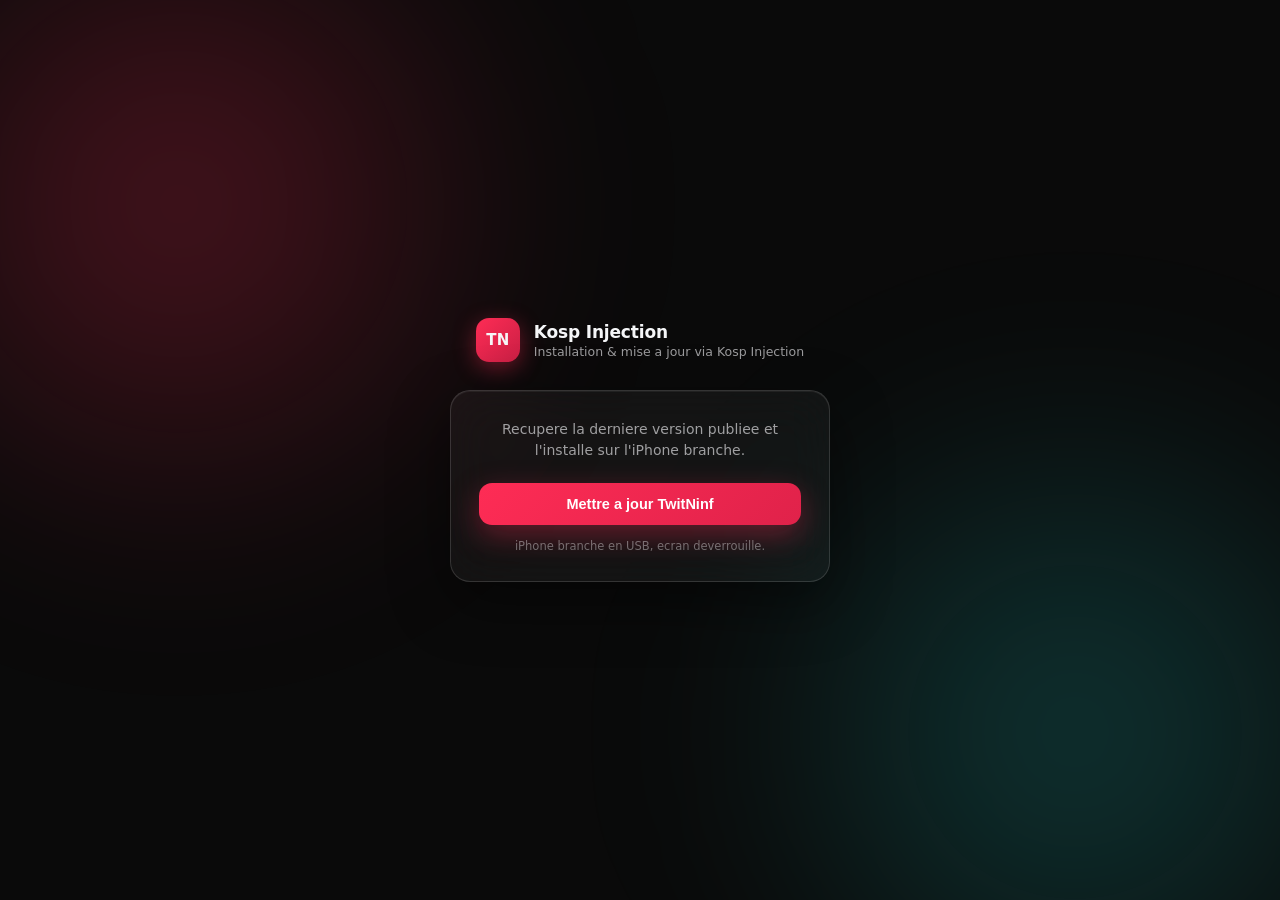
==== ui/index.html @ 1c2de8d3 "Kosp Injection : outil graphique d'installation TwitNinf via sideload Interface Tauri (verre iOS, pa" ====
<!doctype html>
<html lang="fr">
<head>
  <meta charset="utf-8" />
  <title>Kosp Injection</title>
  <link rel="stylesheet" href="style.css" />
</head>
<body>
  <div class="halo halo-a"></div>
  <div class="halo halo-b"></div>

  <main class="shell">
    <header class="brand">
      <div class="brand-mark">TN</div>
      <div class="brand-text">
        <h1>Kosp Injection</h1>
        <p>Installation &amp; mise a jour via Kosp Injection</p>
      </div>
    </header>

    <section class="card" id="card-idle">
      <p class="lede">Recupere la derniere version publiee et l'installe sur l'iPhone branche.</p>
      <button class="btn btn-primary" id="btn-start">Mettre a jour TwitNinf</button>
      <p class="hint">iPhone branche en USB, ecran deverrouille.</p>
    </section>

    <section class="card hidden" id="card-progress">
      <div class="status-row">
        <div class="spinner" id="spinner"></div>
        <p class="status-text" id="status-text">Demarrage...</p>
      </div>
      <div class="progress-track">
        <div class="progress-fill" id="progress-fill"></div>
      </div>
      <p class="progress-pct" id="progress-pct"></p>
      <button class="btn btn-ghost" id="btn-cancel-progress">Annuler</button>
    </section>

    <section class="card hidden" id="card-result">
      <div class="result-icon" id="result-icon"></div>
      <p class="result-text" id="result-text"></p>
      <button class="btn btn-ghost" id="btn-again">Relancer</button>
    </section>
  </main>

  <div class="overlay hidden" id="overlay-prereqs">
    <div class="modal">
      <h2>Composants Apple manquants</h2>
      <p class="modal-sub" id="prereqs-message"></p>
      <p class="modal-sub" id="prereqs-detail"></p>
      <button class="btn btn-primary" id="btn-prereqs-yes">Installer automatiquement</button>
      <button class="btn btn-ghost" id="btn-prereqs-no">Annuler</button>
    </div>
  </div>

  <div class="overlay hidden" id="overlay-device">
    <div class="modal">
      <h2>Plusieurs appareils detectes</h2>
      <p class="modal-sub">Choisis celui a mettre a jour.</p>
      <div class="cert-list" id="device-list"></div>
      <button class="btn btn-ghost" id="btn-cancel-device">Annuler</button>
    </div>
  </div>

  <div class="overlay hidden" id="overlay-password">
    <div class="modal">
      <h2>Connexion Apple ID</h2>
      <p class="modal-sub" id="modal-sub-id">Identifiants du compte Apple gratuit utilise pour signer l'app.</p>
      <input class="field" type="email" id="input-apple-id" placeholder="Apple ID" autocomplete="off" />
      <input class="field" type="password" id="input-password" placeholder="Mot de passe" autocomplete="off" />
      <button class="btn btn-primary" id="btn-submit-password">Continuer</button>
      <button class="btn btn-ghost" id="btn-cancel-password">Annuler</button>
    </div>
  </div>

  <div class="overlay hidden" id="overlay-2fa">
    <div class="modal">
      <h2>Code de verification</h2>
      <p class="modal-sub">Entre le code recu sur tes appareils Apple.</p>
      <input class="field field-code" type="text" inputmode="numeric" maxlength="6" id="input-2fa" placeholder="••••••" autocomplete="off" />
      <button class="btn btn-primary" id="btn-submit-2fa">Valider</button>
      <button class="btn btn-link" id="btn-resend-2fa">Renvoyer le code</button>
      <button class="btn btn-ghost" id="btn-cancel-2fa">Annuler</button>
    </div>
  </div>

  <div class="overlay hidden" id="overlay-certs">
    <div class="modal modal-wide">
      <h2>Limite de certificats atteinte</h2>
      <p class="modal-sub">Choisis un certificat a revoquer pour liberer une place.</p>
      <div class="cert-list" id="cert-list"></div>
      <button class="btn btn-primary" id="btn-submit-certs">Revoquer et continuer</button>
      <button class="btn btn-ghost" id="btn-cancel-certs">Annuler</button>
    </div>
  </div>

  <script src="app.js"></script>
</body>
</html>
---- ui/style.css ----
:root {
  --bg: #0A0A0A;
  --magenta: #FE2C55;
  --cyan: #25F4EE;
  --gold: #FFD24D;
  --green: #22C55E;
  --danger: #F5372B;

  --glass-tint: rgba(255, 255, 255, 0.045);
  --glass-tint-strong: rgba(255, 255, 255, 0.09);
  --glass-highlight: rgba(255, 255, 255, 0.14);
  --blur-md: blur(24px) saturate(140%);
  --blur-lg: blur(40px) saturate(150%);

  --text-primary: #F5F6F8;
  --text-secondary: rgba(245, 246, 248, 0.62);
  --text-muted: rgba(245, 246, 248, 0.4);
}

* { box-sizing: border-box; }

html, body {
  margin: 0;
  height: 100%;
  overflow: hidden;
  background: var(--bg);
  color: var(--text-primary);
  font-family: "Segoe UI", -apple-system, BlinkMacSystemFont, "Inter", system-ui, sans-serif;
  -webkit-font-smoothing: antialiased;
  user-select: none;
}

.halo {
  position: fixed;
  width: 60vw;
  height: 60vw;
  border-radius: 50%;
  filter: blur(90px);
  pointer-events: none;
  z-index: 0;
}
.halo-a {
  top: -20%;
  left: -16%;
  background: radial-gradient(circle, rgba(254, 44, 85, 0.28), transparent 70%);
}
.halo-b {
  bottom: -24%;
  right: -14%;
  background: radial-gradient(circle, rgba(37, 244, 238, 0.2), transparent 70%);
}

.shell {
  position: relative;
  z-index: 1;
  height: 100%;
  display: flex;
  flex-direction: column;
  align-items: center;
  justify-content: center;
  gap: 28px;
  padding: 32px;
}

.brand {
  display: flex;
  align-items: center;
  gap: 14px;
}
.brand-mark {
  width: 44px;
  height: 44px;
  border-radius: 13px;
  background: linear-gradient(135deg, var(--magenta), #c91f44);
  display: flex;
  align-items: center;
  justify-content: center;
  font-weight: 800;
  font-size: 15px;
  letter-spacing: 0.02em;
  box-shadow: 0 6px 22px rgba(254, 44, 85, 0.4);
}
.brand-text h1 {
  margin: 0;
  font-size: 17px;
  font-weight: 700;
  letter-spacing: -0.01em;
}
.brand-text p {
  margin: 2px 0 0;
  font-size: 12.5px;
  color: var(--text-secondary);
}

.card {
  width: 380px;
  padding: 28px;
  border-radius: 20px;
  background: var(--glass-tint);
  backdrop-filter: var(--blur-md);
  -webkit-backdrop-filter: var(--blur-md);
  border: 1px solid var(--glass-highlight);
  box-shadow: 0 20px 60px rgba(0, 0, 0, 0.45), inset 0 1px 0 rgba(255, 255, 255, 0.06);
  text-align: center;
}

.lede {
  margin: 0 0 22px;
  font-size: 14px;
  line-height: 1.5;
  color: var(--text-secondary);
}

.btn {
  width: 100%;
  border: none;
  border-radius: 13px;
  padding: 13px 18px;
  font-size: 14.5px;
  font-weight: 700;
  cursor: pointer;
  transition: transform 0.12s ease, filter 0.12s ease, opacity 0.12s ease;
}
.btn:active { transform: scale(0.97); }

.btn-primary {
  background: linear-gradient(135deg, var(--magenta), #e0224a);
  color: white;
  box-shadow: 0 10px 30px rgba(254, 44, 85, 0.35);
}
.btn-primary:hover { filter: brightness(1.08); }

.btn-ghost {
  background: var(--glass-tint-strong);
  color: var(--text-primary);
  border: 1px solid var(--glass-highlight);
  margin-top: 16px;
}
.btn-ghost:hover { background: var(--glass-highlight); }

.btn-link {
  background: transparent;
  color: var(--text-muted);
  font-weight: 600;
  font-size: 12.5px;
  padding: 8px;
  margin-top: 4px;
}
.btn-link:hover { color: var(--text-secondary); }

.hint {
  margin: 14px 0 0;
  font-size: 11.5px;
  color: var(--text-muted);
}

.status-row {
  display: flex;
  align-items: center;
  gap: 12px;
  margin-bottom: 20px;
}
.status-text {
  margin: 0;
  font-size: 14px;
  font-weight: 600;
  text-align: left;
  flex: 1;
}

.spinner {
  width: 18px;
  height: 18px;
  border-radius: 50%;
  border: 2.5px solid var(--glass-highlight);
  border-top-color: var(--cyan);
  animation: spin 0.8s linear infinite;
  flex-shrink: 0;
}
@keyframes spin { to { transform: rotate(360deg); } }

.progress-track {
  height: 8px;
  border-radius: 999px;
  background: rgba(255, 255, 255, 0.08);
  overflow: hidden;
}
.progress-fill {
  height: 100%;
  width: 0%;
  border-radius: 999px;
  background: linear-gradient(90deg, var(--magenta), var(--cyan));
  transition: width 0.3s ease;
}
.progress-pct {
  margin: 10px 0 0;
  font-size: 12px;
  color: var(--text-muted);
  font-variant-numeric: tabular-nums;
}

.result-icon {
  width: 56px;
  height: 56px;
  margin: 0 auto 16px;
  border-radius: 50%;
  display: flex;
  align-items: center;
  justify-content: center;
  font-size: 26px;
}
.result-icon.ok { background: rgba(34, 197, 94, 0.15); color: var(--green); }
.result-icon.err { background: rgba(245, 55, 43, 0.15); color: var(--danger); }

.result-text {
  margin: 0 0 4px;
  font-size: 14px;
  line-height: 1.5;
  color: var(--text-secondary);
  white-space: pre-wrap;
}

.hidden { display: none !important; }

.overlay {
  position: fixed;
  inset: 0;
  z-index: 10;
  display: flex;
  align-items: center;
  justify-content: center;
  background: rgba(0, 0, 0, 0.55);
  backdrop-filter: blur(6px);
  animation: fade-in 0.15s ease;
}
@keyframes fade-in { from { opacity: 0; } to { opacity: 1; } }

.modal {
  width: 340px;
  padding: 26px;
  border-radius: 18px;
  background: rgba(20, 20, 22, 0.92);
  backdrop-filter: var(--blur-lg);
  -webkit-backdrop-filter: var(--blur-lg);
  border: 1px solid var(--glass-highlight);
  box-shadow: 0 24px 70px rgba(0, 0, 0, 0.6);
}
.modal-wide { width: 400px; }

.modal h2 {
  margin: 0 0 6px;
  font-size: 16px;
  font-weight: 700;
}
.modal-sub, .modal-id {
  margin: 0 0 18px;
  font-size: 13px;
  color: var(--text-secondary);
}

.field {
  width: 100%;
  padding: 12px 14px;
  border-radius: 11px;
  border: 1px solid var(--glass-highlight);
  background: rgba(255, 255, 255, 0.05);
  color: var(--text-primary);
  font-size: 14px;
  margin-bottom: 14px;
  outline: none;
  transition: border-color 0.12s ease;
}
.field:focus { border-color: var(--cyan); }
.field[readonly] { opacity: 0.55; }
.field-code {
  text-align: center;
  letter-spacing: 0.4em;
  font-size: 20px;
  font-weight: 700;
}

.cert-list {
  display: flex;
  flex-direction: column;
  gap: 8px;
  margin-bottom: 18px;
  max-height: 220px;
  overflow-y: auto;
}
.cert-item {
  display: flex;
  align-items: center;
  gap: 10px;
  padding: 12px;
  border-radius: 11px;
  background: rgba(255, 255, 255, 0.04);
  border: 1px solid var(--glass-highlight);
  cursor: pointer;
  text-align: left;
  transition: background 0.12s ease, border-color 0.12s ease;
}
.cert-item:hover { background: rgba(255, 255, 255, 0.07); }
.cert-item.selected {
  border-color: var(--magenta);
  background: rgba(254, 44, 85, 0.1);
}
.cert-item input { accent-color: var(--magenta); flex-shrink: 0; }
.cert-item-text { display: flex; flex-direction: column; gap: 2px; min-width: 0; }
.cert-item-name { font-size: 13px; font-weight: 600; }
.cert-item-meta {
  font-size: 11px;
  color: var(--text-muted);
  overflow: hidden;
  text-overflow: ellipsis;
  white-space: nowrap;
}
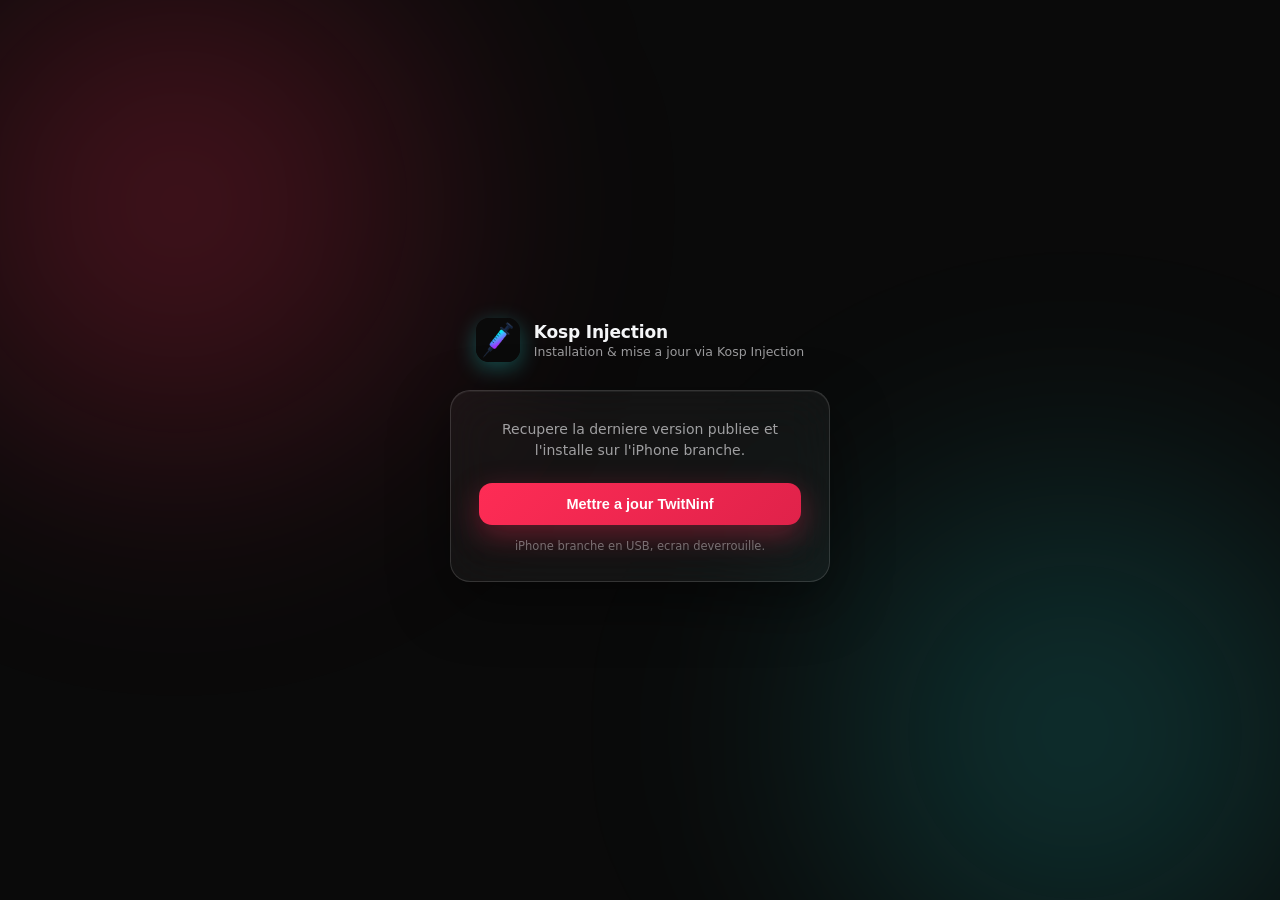
==== commit e5044ade: "Nouveau logo : seringue en degrade cyan/violet Remplace le carre "TN" par le vrai logo fourni, decou" ====
--- a/ui/index.html
+++ b/ui/index.html
@@ -11,7 +11,7 @@
 
   <main class="shell">
     <header class="brand">
-      <div class="brand-mark">TN</div>
+      <img class="brand-mark" src="logo.png" alt="Kosp Injection" />
       <div class="brand-text">
         <h1>Kosp Injection</h1>
         <p>Installation &amp; mise a jour via Kosp Injection</p>
@@ -62,6 +62,16 @@
     </div>
   </div>
 
+  <div class="overlay hidden" id="overlay-account">
+    <div class="modal">
+      <h2>Compte Apple</h2>
+      <p class="modal-sub">Choisis un compte enregistre.</p>
+      <div class="cert-list" id="account-list"></div>
+      <button class="btn btn-ghost" id="btn-add-account">Ajouter un compte</button>
+      <button class="btn btn-ghost" id="btn-cancel-account">Annuler</button>
+    </div>
+  </div>
+
   <div class="overlay hidden" id="overlay-password">
     <div class="modal">
       <h2>Connexion Apple ID</h2>
--- a/ui/style.css
+++ b/ui/style.css
@@ -71,14 +71,8 @@
   width: 44px;
   height: 44px;
   border-radius: 13px;
-  background: linear-gradient(135deg, var(--magenta), #c91f44);
-  display: flex;
-  align-items: center;
-  justify-content: center;
-  font-weight: 800;
-  font-size: 15px;
-  letter-spacing: 0.02em;
-  box-shadow: 0 6px 22px rgba(254, 44, 85, 0.4);
+  object-fit: cover;
+  box-shadow: 0 6px 22px rgba(37, 244, 238, 0.3);
 }
 .brand-text h1 {
   margin: 0;
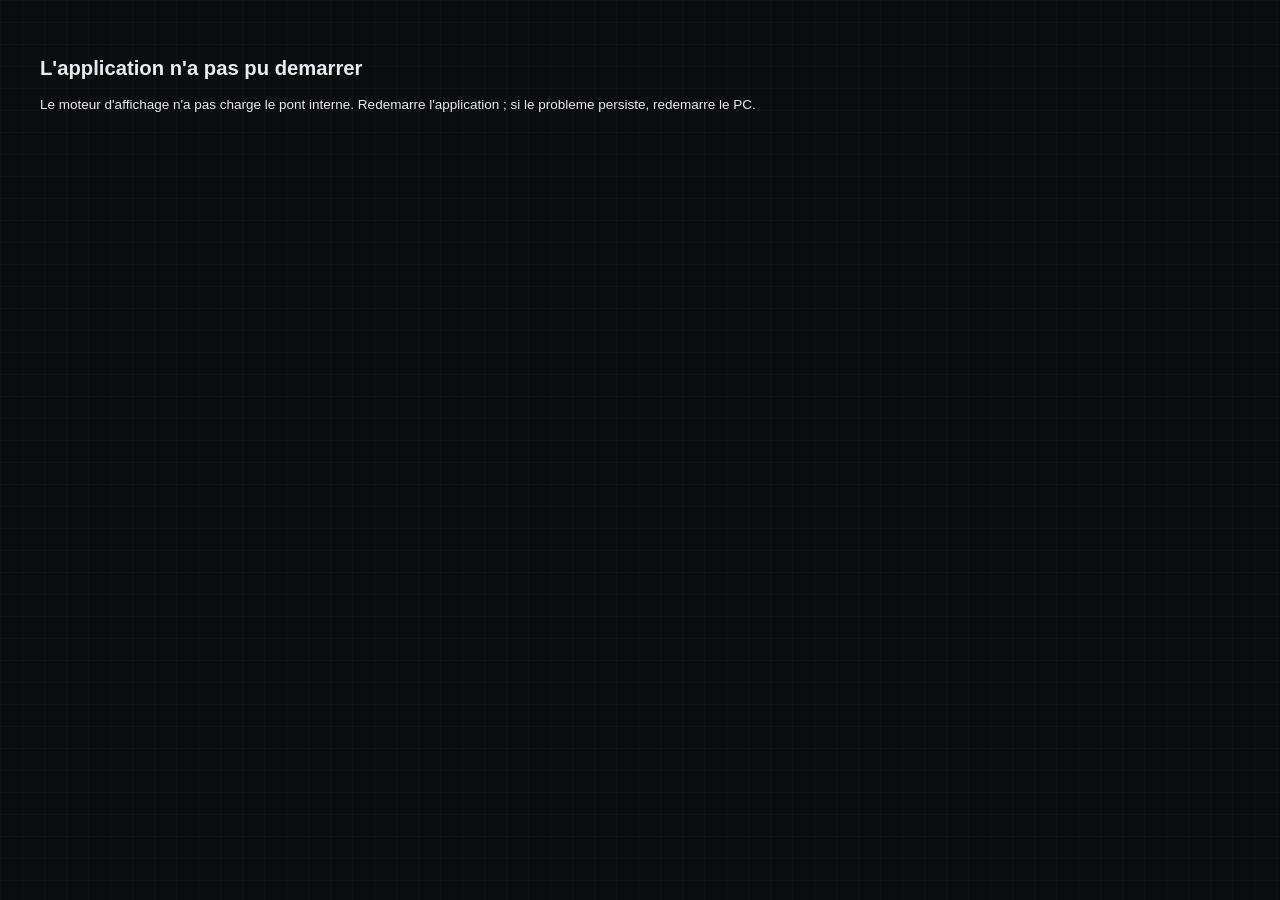
==== commit bd826f9e: "Messages d'erreur explicites, pipeline visible et refonte de l'interface Objectif : qu'aucun échec n" ====
--- a/ui/index.html
+++ b/ui/index.html
@@ -6,45 +6,57 @@
   <link rel="stylesheet" href="style.css" />
 </head>
 <body>
-  <div class="halo halo-a"></div>
-  <div class="halo halo-b"></div>
+  <div class="app">
 
-  <main class="shell">
-    <header class="brand">
-      <img class="brand-mark" src="logo.png" alt="Kosp Injection" />
-      <div class="brand-text">
-        <h1>Kosp Injection</h1>
-        <p>Installation &amp; mise a jour via Kosp Injection</p>
+    <header class="topbar">
+      <img class="logo" src="logo.png" alt="" />
+      <div class="titles">
+        <span class="product">KOSP INJECTION</span>
+        <span class="subtitle">Injecteur iOS &middot; TwitNinf</span>
       </div>
+      <span class="pill" id="state-pill" data-state="idle">PRET</span>
     </header>
 
-    <section class="card" id="card-idle">
-      <p class="lede">Recupere la derniere version publiee et l'installe sur l'iPhone branche.</p>
-      <button class="btn btn-primary" id="btn-start">Mettre a jour TwitNinf</button>
-      <p class="hint">iPhone branche en USB, ecran deverrouille.</p>
+    <div class="devicebar">
+      <span class="dev-dot" id="dev-dot"></span>
+      <span class="dev-label" id="dev-label">Aucun appareil detecte</span>
+      <span class="dev-meta mono" id="dev-meta"></span>
+    </div>
+
+    <section class="prereq" id="prereq">
+      <span class="sec-label">Avant de lancer</span>
+      <ul>
+        <li>iPhone branche en USB &mdash; cable de donnees, port du PC, sans hub</li>
+        <li>Ecran deverrouille et allume pendant toute l'operation</li>
+        <li>&laquo;&nbsp;Se fier a cet ordinateur&nbsp;&raquo; accepte sur l'iPhone</li>
+      </ul>
     </section>
 
-    <section class="card hidden" id="card-progress">
-      <div class="status-row">
-        <div class="spinner" id="spinner"></div>
-        <p class="status-text" id="status-text">Demarrage...</p>
+    <main class="pipeline" id="pipeline"></main>
+
+    <footer class="footer">
+      <div class="statusline">
+        <span class="status-text" id="status-text">En attente</span>
+        <span class="status-pct mono" id="progress-pct"></span>
       </div>
-      <div class="progress-track">
-        <div class="progress-fill" id="progress-fill"></div>
+      <div class="track"><div class="bar" id="progress-fill"></div></div>
+
+      <button class="btn btn-primary" id="btn-start">Lancer l'injection</button>
+      <button class="btn btn-ghost hidden" id="btn-cancel-progress">Interrompre</button>
+
+      <div class="row-actions hidden" id="result-actions">
+        <button class="btn btn-mini" id="btn-copy">Copier le rapport</button>
+        <button class="btn btn-mini" id="btn-log">Journal</button>
       </div>
-      <p class="progress-pct" id="progress-pct"></p>
-      <button class="btn btn-ghost" id="btn-cancel-progress">Annuler</button>
-    </section>
+    </footer>
 
-    <section class="card hidden" id="card-result">
-      <div class="result-icon" id="result-icon"></div>
-      <p class="result-text" id="result-text"></p>
-      <button class="btn btn-ghost" id="btn-again">Relancer</button>
-    </section>
-  </main>
+  </div>
+
+  <!-- ------------------------------------------------------------------ -->
 
   <div class="overlay hidden" id="overlay-prereqs">
     <div class="modal">
+      <span class="sec-label">Prerequis systeme</span>
       <h2>Composants Apple manquants</h2>
       <p class="modal-sub" id="prereqs-message"></p>
       <p class="modal-sub" id="prereqs-detail"></p>
@@ -55,51 +67,71 @@
 
   <div class="overlay hidden" id="overlay-device">
     <div class="modal">
+      <span class="sec-label">Cible</span>
       <h2>Plusieurs appareils detectes</h2>
       <p class="modal-sub">Choisis celui a mettre a jour.</p>
-      <div class="cert-list" id="device-list"></div>
+      <div class="list" id="device-list"></div>
       <button class="btn btn-ghost" id="btn-cancel-device">Annuler</button>
     </div>
   </div>
 
   <div class="overlay hidden" id="overlay-account">
     <div class="modal">
+      <span class="sec-label">Signature</span>
       <h2>Compte Apple</h2>
       <p class="modal-sub">Choisis un compte enregistre.</p>
-      <div class="cert-list" id="account-list"></div>
-      <button class="btn btn-ghost" id="btn-add-account">Ajouter un compte</button>
+      <div class="list" id="account-list"></div>
+      <button class="btn btn-ghost" id="btn-add-account">Utiliser un autre compte</button>
       <button class="btn btn-ghost" id="btn-cancel-account">Annuler</button>
     </div>
   </div>
 
   <div class="overlay hidden" id="overlay-password">
     <div class="modal">
+      <span class="sec-label">Signature</span>
       <h2>Connexion Apple ID</h2>
+      <p class="notice hidden" id="password-note"></p>
       <p class="modal-sub" id="modal-sub-id">Identifiants du compte Apple gratuit utilise pour signer l'app.</p>
-      <input class="field" type="email" id="input-apple-id" placeholder="Apple ID" autocomplete="off" />
+      <input class="field" type="email" id="input-apple-id" placeholder="Apple ID" autocomplete="off" spellcheck="false" />
       <input class="field" type="password" id="input-password" placeholder="Mot de passe" autocomplete="off" />
+      <p class="field-error hidden" id="password-error"></p>
       <button class="btn btn-primary" id="btn-submit-password">Continuer</button>
       <button class="btn btn-ghost" id="btn-cancel-password">Annuler</button>
+      <p class="foot-note">Mot de passe enregistre dans le Gestionnaire d'identification Windows, chiffre pour ta session.</p>
     </div>
   </div>
 
   <div class="overlay hidden" id="overlay-2fa">
     <div class="modal">
-      <h2>Code de verification</h2>
-      <p class="modal-sub">Entre le code recu sur tes appareils Apple.</p>
-      <input class="field field-code" type="text" inputmode="numeric" maxlength="6" id="input-2fa" placeholder="••••••" autocomplete="off" />
-      <button class="btn btn-primary" id="btn-submit-2fa">Valider</button>
-      <button class="btn btn-link" id="btn-resend-2fa">Renvoyer le code</button>
+      <span class="sec-label">Verification</span>
+      <h2 id="twofa-title">Code de verification</h2>
+      <p class="notice hidden" id="twofa-note"></p>
+
+      <div id="twofa-code-block">
+        <p class="modal-sub" id="twofa-sub">Entre le code a 6 chiffres affiche sur tes appareils Apple.</p>
+        <input class="field field-code mono" type="text" inputmode="numeric" maxlength="6" id="input-2fa" placeholder="000000" autocomplete="one-time-code" />
+        <p class="field-error hidden" id="twofa-error"></p>
+        <button class="btn btn-primary" id="btn-submit-2fa">Valider</button>
+        <button class="btn btn-link" id="btn-resend-2fa">Renvoyer le code</button>
+      </div>
+
+      <div id="twofa-choice-block" class="hidden">
+        <p class="modal-sub">Apple n'a pas indique par ou envoyer le code. Choisis un canal.</p>
+        <div class="list" id="twofa-methods"></div>
+      </div>
+
       <button class="btn btn-ghost" id="btn-cancel-2fa">Annuler</button>
     </div>
   </div>
 
   <div class="overlay hidden" id="overlay-certs">
     <div class="modal modal-wide">
-      <h2>Limite de certificats atteinte</h2>
-      <p class="modal-sub">Choisis un certificat a revoquer pour liberer une place.</p>
-      <div class="cert-list" id="cert-list"></div>
-      <button class="btn btn-primary" id="btn-submit-certs">Revoquer et continuer</button>
+      <span class="sec-label">Certificats</span>
+      <h2>Limite atteinte</h2>
+      <p class="modal-sub">Apple limite un compte gratuit a 2 certificats. Choisis celui a revoquer pour liberer une place.</p>
+      <div class="list" id="cert-list"></div>
+      <p class="notice">Revoquer un certificat casse les apps signees avec, sur les autres ordinateurs.</p>
+      <button class="btn btn-primary" id="btn-submit-certs" disabled>Revoquer et continuer</button>
       <button class="btn btn-ghost" id="btn-cancel-certs">Annuler</button>
     </div>
   </div>
--- a/ui/style.css
+++ b/ui/style.css
@@ -1,20 +1,33 @@
+/* Kosp Injection — langage visuel « instrument ».
+ *
+ * Parti pris assume, a l'oppose du verre depoli / degrade / halo :
+ * surfaces plates, filets de 1 px, angles courts, une seule couleur
+ * d'accent, et du monospace partout ou il y a une valeur technique
+ * (version, pourcentage, iOS, code). L'ecran doit se lire comme la face
+ * avant d'un appareil de flashage, pas comme une carte de dashboard.
+ */
+
 :root {
-  --bg: #0A0A0A;
-  --magenta: #FE2C55;
-  --cyan: #25F4EE;
-  --gold: #FFD24D;
-  --green: #22C55E;
-  --danger: #F5372B;
-
-  --glass-tint: rgba(255, 255, 255, 0.045);
-  --glass-tint-strong: rgba(255, 255, 255, 0.09);
-  --glass-highlight: rgba(255, 255, 255, 0.14);
-  --blur-md: blur(24px) saturate(140%);
-  --blur-lg: blur(40px) saturate(150%);
-
-  --text-primary: #F5F6F8;
-  --text-secondary: rgba(245, 246, 248, 0.62);
-  --text-muted: rgba(245, 246, 248, 0.4);
+  --bg: #0B0C0E;
+  --grid: rgba(255, 255, 255, 0.022);
+  --surface: #111317;
+  --surface-2: #16191E;
+  --surface-3: #1C2027;
+  --line: #23272E;
+  --line-strong: #333941;
+
+  --text: #E9EBEE;
+  --text-dim: #99A0A9;
+  --text-faint: #5C646E;
+
+  --accent: #FE2C55;
+  --accent-dim: rgba(254, 44, 85, 0.14);
+  --ok: #34C26B;
+  --warn: #E5AE3B;
+  --err: #FF4A4A;
+
+  --mono: "Cascadia Mono", "Consolas", "SF Mono", ui-monospace, monospace;
+  --sans: "Segoe UI Variable Text", "Segoe UI", Inter, system-ui, sans-serif;
 }
 
 * { box-sizing: border-box; }
@@ -22,199 +35,421 @@
 html, body {
   margin: 0;
   height: 100%;
-  overflow: hidden;
   background: var(--bg);
-  color: var(--text-primary);
-  font-family: "Segoe UI", -apple-system, BlinkMacSystemFont, "Inter", system-ui, sans-serif;
+  color: var(--text);
+  font-family: var(--sans);
+  font-size: 13.5px;
   -webkit-font-smoothing: antialiased;
   user-select: none;
-}
-
-.halo {
+  overflow: hidden;
+}
+
+/* Trame de fond facon papier millimetre : discrete, mais elle donne le
+ * registre « appareil de mesure » que des aplats nus n'ont pas. */
+body::before {
+  content: "";
   position: fixed;
-  width: 60vw;
-  height: 60vw;
-  border-radius: 50%;
-  filter: blur(90px);
+  inset: 0;
   pointer-events: none;
-  z-index: 0;
-}
-.halo-a {
-  top: -20%;
-  left: -16%;
-  background: radial-gradient(circle, rgba(254, 44, 85, 0.28), transparent 70%);
-}
-.halo-b {
-  bottom: -24%;
-  right: -14%;
-  background: radial-gradient(circle, rgba(37, 244, 238, 0.2), transparent 70%);
-}
-
-.shell {
+  background-image:
+    linear-gradient(var(--grid) 1px, transparent 1px),
+    linear-gradient(90deg, var(--grid) 1px, transparent 1px);
+  background-size: 22px 22px;
+}
+
+.mono { font-family: var(--mono); font-variant-numeric: tabular-nums; }
+.hidden { display: none !important; }
+
+.app {
   position: relative;
   z-index: 1;
   height: 100%;
   display: flex;
   flex-direction: column;
+}
+
+/* --- Barre de titre ----------------------------------------------------- */
+
+.topbar {
+  display: flex;
   align-items: center;
-  justify-content: center;
-  gap: 28px;
-  padding: 32px;
-}
-
-.brand {
+  gap: 11px;
+  padding: 13px 18px;
+  border-bottom: 1px solid var(--line);
+  background: var(--surface);
+}
+.logo {
+  width: 30px;
+  height: 30px;
+  border-radius: 7px;
+  object-fit: cover;
+  border: 1px solid var(--line-strong);
+}
+.titles { display: flex; flex-direction: column; gap: 1px; flex: 1; min-width: 0; }
+.product {
+  font-size: 12.5px;
+  font-weight: 700;
+  letter-spacing: 0.13em;
+}
+.subtitle {
+  font-size: 11px;
+  color: var(--text-faint);
+  letter-spacing: 0.02em;
+}
+
+.pill {
+  font-family: var(--mono);
+  font-size: 10px;
+  letter-spacing: 0.12em;
+  padding: 4px 9px;
+  border-radius: 4px;
+  border: 1px solid var(--line-strong);
+  color: var(--text-dim);
+  background: var(--surface-2);
+  white-space: nowrap;
+}
+.pill[data-state="run"]  { color: var(--accent); border-color: rgba(254,44,85,0.45); background: var(--accent-dim); }
+.pill[data-state="ok"]   { color: var(--ok);     border-color: rgba(52,194,107,0.4); background: rgba(52,194,107,0.1); }
+.pill[data-state="err"]  { color: var(--err);    border-color: rgba(255,74,74,0.45); background: rgba(255,74,74,0.1); }
+
+/* --- Bandeau appareil --------------------------------------------------- */
+
+.devicebar {
   display: flex;
   align-items: center;
-  gap: 14px;
-}
-.brand-mark {
-  width: 44px;
-  height: 44px;
-  border-radius: 13px;
-  object-fit: cover;
-  box-shadow: 0 6px 22px rgba(37, 244, 238, 0.3);
-}
-.brand-text h1 {
+  gap: 9px;
+  padding: 9px 18px;
+  border-bottom: 1px solid var(--line);
+  background: var(--bg);
+}
+.dev-dot {
+  width: 6px;
+  height: 6px;
+  border-radius: 50%;
+  background: var(--text-faint);
+  flex-shrink: 0;
+}
+.dev-dot.live { background: var(--ok); box-shadow: 0 0 0 3px rgba(52,194,107,0.15); }
+.dev-label {
+  font-size: 12px;
+  color: var(--text-dim);
+  flex: 1;
+  overflow: hidden;
+  text-overflow: ellipsis;
+  white-space: nowrap;
+}
+.dev-label.live { color: var(--text); }
+.dev-meta { font-size: 11px; color: var(--text-faint); }
+
+/* --- Rappels avant lancement -------------------------------------------- */
+
+.sec-label {
+  display: block;
+  font-family: var(--mono);
+  font-size: 9.5px;
+  letter-spacing: 0.16em;
+  color: var(--text-faint);
+  text-transform: uppercase;
+  margin-bottom: 8px;
+}
+
+.prereq {
+  padding: 14px 18px 4px;
+}
+.prereq ul {
   margin: 0;
-  font-size: 17px;
+  padding: 0;
+  list-style: none;
+}
+.prereq li {
+  position: relative;
+  padding-left: 15px;
+  margin-bottom: 6px;
+  font-size: 12px;
+  line-height: 1.45;
+  color: var(--text-dim);
+}
+.prereq li::before {
+  content: "";
+  position: absolute;
+  left: 0;
+  top: 7px;
+  width: 5px;
+  height: 5px;
+  border: 1px solid var(--line-strong);
+}
+
+/* --- Pipeline ----------------------------------------------------------- */
+
+.pipeline {
+  flex: 1;
+  overflow-y: auto;
+  padding: 12px 18px 16px;
+}
+.pipeline::-webkit-scrollbar { width: 8px; }
+.pipeline::-webkit-scrollbar-thumb { background: var(--line-strong); border-radius: 4px; }
+
+.step {
+  border-left: 1px solid var(--line);
+  padding: 0 0 0 16px;
+  margin-left: 6px;
+  position: relative;
+}
+.step:last-child { border-left-color: transparent; }
+
+.step-head {
+  display: flex;
+  align-items: center;
+  gap: 10px;
+  padding: 7px 0;
+  min-height: 32px;
+}
+/* Le marqueur chevauche le filet vertical : c'est lui qui fait le rail. */
+.step-head::before {
+  content: "";
+  position: absolute;
+  left: -4.5px;
+  width: 8px;
+  height: 8px;
+  border-radius: 2px;
+  background: var(--bg);
+  border: 1px solid var(--line-strong);
+}
+.step-idx {
+  font-family: var(--mono);
+  font-size: 10px;
+  color: var(--text-faint);
+  width: 14px;
+  flex-shrink: 0;
+}
+.step-name {
+  flex: 1;
+  font-size: 12.5px;
+  color: var(--text-faint);
+  letter-spacing: 0.01em;
+}
+.step-state {
+  font-family: var(--mono);
+  font-size: 9.5px;
+  letter-spacing: 0.1em;
+  color: var(--text-faint);
+}
+
+.step[data-state="run"] .step-head::before { background: var(--accent); border-color: var(--accent); }
+.step[data-state="run"] .step-name  { color: var(--text); font-weight: 600; }
+.step[data-state="run"] .step-state { color: var(--accent); }
+.step[data-state="run"] .step-idx   { color: var(--accent); }
+
+.step[data-state="ok"] .step-head::before { background: var(--ok); border-color: var(--ok); }
+.step[data-state="ok"] .step-name  { color: var(--text-dim); }
+.step[data-state="ok"] .step-state { color: var(--ok); }
+
+.step[data-state="err"] .step-head::before { background: var(--err); border-color: var(--err); }
+.step[data-state="err"] .step-name  { color: var(--text); font-weight: 600; }
+.step[data-state="err"] .step-state { color: var(--err); }
+
+/* Le detail d'erreur (ou de reussite) est accroche a l'etape concernee :
+ * le message et l'endroit ou ca a casse ne sont jamais separes. */
+.step-detail {
+  margin: 2px 0 12px;
+  padding: 12px 13px;
+  border: 1px solid var(--line);
+  border-left: 2px solid var(--line-strong);
+  background: var(--surface);
+  border-radius: 3px;
+}
+.step[data-state="err"] .step-detail { border-left-color: var(--err); }
+.step[data-state="ok"]  .step-detail { border-left-color: var(--ok); }
+
+.detail-title {
+  margin: 0 0 9px;
+  font-size: 13px;
   font-weight: 700;
-  letter-spacing: -0.01em;
-}
-.brand-text p {
-  margin: 2px 0 0;
-  font-size: 12.5px;
-  color: var(--text-secondary);
-}
-
-.card {
-  width: 380px;
-  padding: 28px;
-  border-radius: 20px;
-  background: var(--glass-tint);
-  backdrop-filter: var(--blur-md);
-  -webkit-backdrop-filter: var(--blur-md);
-  border: 1px solid var(--glass-highlight);
-  box-shadow: 0 20px 60px rgba(0, 0, 0, 0.45), inset 0 1px 0 rgba(255, 255, 255, 0.06);
+  line-height: 1.35;
+  color: var(--text);
+}
+.detail-steps {
+  margin: 0;
+  padding: 0;
+  list-style: none;
+  counter-reset: fix;
+}
+.detail-steps li {
+  counter-increment: fix;
+  position: relative;
+  padding-left: 22px;
+  margin-bottom: 7px;
+  font-size: 12px;
+  line-height: 1.5;
+  color: var(--text-dim);
+}
+.detail-steps li:last-child { margin-bottom: 0; }
+.detail-steps li::before {
+  content: counter(fix);
+  position: absolute;
+  left: 0;
+  top: 0;
+  width: 15px;
   text-align: center;
-}
-
-.lede {
-  margin: 0 0 22px;
-  font-size: 14px;
+  font-family: var(--mono);
+  font-size: 10px;
+  line-height: 18px;
+  color: var(--text-faint);
+  border: 1px solid var(--line-strong);
+  border-radius: 3px;
+}
+
+.tech-toggle {
+  margin-top: 11px;
+  padding: 0;
+  background: none;
+  border: none;
+  cursor: pointer;
+  font-family: var(--mono);
+  font-size: 10px;
+  letter-spacing: 0.1em;
+  color: var(--text-faint);
+  text-transform: uppercase;
+}
+.tech-toggle:hover { color: var(--text-dim); }
+.tech-body {
+  margin: 9px 0 0;
+  padding: 10px;
+  max-height: 150px;
+  overflow: auto;
+  background: var(--bg);
+  border: 1px solid var(--line);
+  border-radius: 3px;
+  font-family: var(--mono);
+  font-size: 10.5px;
   line-height: 1.5;
-  color: var(--text-secondary);
-}
+  color: var(--text-dim);
+  white-space: pre-wrap;
+  word-break: break-word;
+  user-select: text;
+}
+
+/* --- Pied : statut, jauge, actions -------------------------------------- */
+
+.footer {
+  padding: 14px 18px 16px;
+  border-top: 1px solid var(--line);
+  background: var(--surface);
+}
+.statusline {
+  display: flex;
+  align-items: baseline;
+  gap: 10px;
+  margin-bottom: 8px;
+}
+.status-text {
+  flex: 1;
+  font-size: 12px;
+  color: var(--text-dim);
+  overflow: hidden;
+  text-overflow: ellipsis;
+  white-space: nowrap;
+}
+.status-pct { font-size: 11.5px; color: var(--text); }
+
+/* Jauge segmentee : le masque en creneaux fait les graduations, plutot
+ * qu'une barre pleine qui aurait l'air d'un composant generique. */
+.track {
+  height: 6px;
+  background: var(--surface-3);
+  border: 1px solid var(--line);
+  border-radius: 2px;
+  overflow: hidden;
+  margin-bottom: 14px;
+}
+.bar {
+  height: 100%;
+  width: 0%;
+  background: var(--accent);
+  transition: width 0.25s linear;
+  -webkit-mask-image: repeating-linear-gradient(90deg, #000 0 4px, transparent 4px 6px);
+  mask-image: repeating-linear-gradient(90deg, #000 0 4px, transparent 4px 6px);
+}
+.bar.ok { background: var(--ok); }
+.bar.err { background: var(--err); }
+.bar.indeterminate {
+  width: 100% !important;
+  transition: none;
+  -webkit-mask-image: repeating-linear-gradient(90deg, #000 0 4px, transparent 4px 6px),
+                      linear-gradient(90deg, transparent, #000 45%, #000 55%, transparent);
+  -webkit-mask-composite: source-in;
+  mask-image: repeating-linear-gradient(90deg, #000 0 4px, transparent 4px 6px),
+              linear-gradient(90deg, transparent, #000 45%, #000 55%, transparent);
+  mask-composite: intersect;
+  -webkit-mask-size: 6px 100%, 220% 100%;
+  mask-size: 6px 100%, 220% 100%;
+  -webkit-mask-repeat: repeat, no-repeat;
+  mask-repeat: repeat, no-repeat;
+  animation: sweep 1.5s linear infinite;
+}
+@keyframes sweep {
+  from { -webkit-mask-position: 0 0, -60% 0; mask-position: 0 0, -60% 0; }
+  to   { -webkit-mask-position: 0 0, 160% 0; mask-position: 0 0, 160% 0; }
+}
+
+/* --- Boutons ------------------------------------------------------------ */
 
 .btn {
   width: 100%;
+  border-radius: 5px;
+  padding: 11px 16px;
+  font-family: var(--sans);
+  font-size: 12.5px;
+  font-weight: 650;
+  letter-spacing: 0.04em;
+  cursor: pointer;
+  border: 1px solid transparent;
+  transition: background 0.12s ease, border-color 0.12s ease, color 0.12s ease;
+}
+.btn:disabled { opacity: 0.4; cursor: default; }
+
+.btn-primary {
+  background: var(--accent);
+  border-color: var(--accent);
+  color: #fff;
+}
+.btn-primary:hover:not(:disabled) { background: #ff4468; border-color: #ff4468; }
+.btn-primary:active:not(:disabled) { background: #e01f46; }
+
+.btn-ghost {
+  background: var(--surface-2);
+  border-color: var(--line-strong);
+  color: var(--text-dim);
+  margin-top: 8px;
+}
+.btn-ghost:hover:not(:disabled) { color: var(--text); border-color: #454c56; }
+
+.btn-link {
+  background: none;
   border: none;
-  border-radius: 13px;
-  padding: 13px 18px;
-  font-size: 14.5px;
-  font-weight: 700;
+  color: var(--text-faint);
+  font-size: 11.5px;
+  font-weight: 600;
+  padding: 8px;
+  margin-top: 2px;
+}
+.btn-link:hover { color: var(--text-dim); }
+
+.row-actions { display: flex; gap: 8px; margin-top: 8px; }
+.btn-mini {
+  flex: 1;
+  padding: 8px 10px;
+  font-size: 11px;
+  font-weight: 600;
+  background: var(--surface-2);
+  border-color: var(--line);
+  color: var(--text-faint);
+  border-radius: 4px;
   cursor: pointer;
-  transition: transform 0.12s ease, filter 0.12s ease, opacity 0.12s ease;
-}
-.btn:active { transform: scale(0.97); }
-
-.btn-primary {
-  background: linear-gradient(135deg, var(--magenta), #e0224a);
-  color: white;
-  box-shadow: 0 10px 30px rgba(254, 44, 85, 0.35);
-}
-.btn-primary:hover { filter: brightness(1.08); }
-
-.btn-ghost {
-  background: var(--glass-tint-strong);
-  color: var(--text-primary);
-  border: 1px solid var(--glass-highlight);
-  margin-top: 16px;
-}
-.btn-ghost:hover { background: var(--glass-highlight); }
-
-.btn-link {
-  background: transparent;
-  color: var(--text-muted);
-  font-weight: 600;
-  font-size: 12.5px;
-  padding: 8px;
-  margin-top: 4px;
-}
-.btn-link:hover { color: var(--text-secondary); }
-
-.hint {
-  margin: 14px 0 0;
-  font-size: 11.5px;
-  color: var(--text-muted);
-}
-
-.status-row {
-  display: flex;
-  align-items: center;
-  gap: 12px;
-  margin-bottom: 20px;
-}
-.status-text {
-  margin: 0;
-  font-size: 14px;
-  font-weight: 600;
-  text-align: left;
-  flex: 1;
-}
-
-.spinner {
-  width: 18px;
-  height: 18px;
-  border-radius: 50%;
-  border: 2.5px solid var(--glass-highlight);
-  border-top-color: var(--cyan);
-  animation: spin 0.8s linear infinite;
-  flex-shrink: 0;
-}
-@keyframes spin { to { transform: rotate(360deg); } }
-
-.progress-track {
-  height: 8px;
-  border-radius: 999px;
-  background: rgba(255, 255, 255, 0.08);
-  overflow: hidden;
-}
-.progress-fill {
-  height: 100%;
-  width: 0%;
-  border-radius: 999px;
-  background: linear-gradient(90deg, var(--magenta), var(--cyan));
-  transition: width 0.3s ease;
-}
-.progress-pct {
-  margin: 10px 0 0;
-  font-size: 12px;
-  color: var(--text-muted);
-  font-variant-numeric: tabular-nums;
-}
-
-.result-icon {
-  width: 56px;
-  height: 56px;
-  margin: 0 auto 16px;
-  border-radius: 50%;
-  display: flex;
-  align-items: center;
-  justify-content: center;
-  font-size: 26px;
-}
-.result-icon.ok { background: rgba(34, 197, 94, 0.15); color: var(--green); }
-.result-icon.err { background: rgba(245, 55, 43, 0.15); color: var(--danger); }
-
-.result-text {
-  margin: 0 0 4px;
-  font-size: 14px;
-  line-height: 1.5;
-  color: var(--text-secondary);
-  white-space: pre-wrap;
-}
-
-.hidden { display: none !important; }
+}
+.btn-mini:hover { color: var(--text-dim); border-color: var(--line-strong); }
+
+/* --- Fenetres modales --------------------------------------------------- */
 
 .overlay {
   position: fixed;
@@ -223,88 +458,130 @@
   display: flex;
   align-items: center;
   justify-content: center;
-  background: rgba(0, 0, 0, 0.55);
-  backdrop-filter: blur(6px);
-  animation: fade-in 0.15s ease;
-}
-@keyframes fade-in { from { opacity: 0; } to { opacity: 1; } }
+  padding: 20px;
+  background: rgba(6, 7, 8, 0.78);
+  animation: fade 0.12s ease;
+}
+@keyframes fade { from { opacity: 0; } to { opacity: 1; } }
 
 .modal {
-  width: 340px;
-  padding: 26px;
-  border-radius: 18px;
-  background: rgba(20, 20, 22, 0.92);
-  backdrop-filter: var(--blur-lg);
-  -webkit-backdrop-filter: var(--blur-lg);
-  border: 1px solid var(--glass-highlight);
-  box-shadow: 0 24px 70px rgba(0, 0, 0, 0.6);
-}
-.modal-wide { width: 400px; }
-
+  width: 100%;
+  max-width: 340px;
+  max-height: 100%;
+  overflow-y: auto;
+  padding: 20px;
+  background: var(--surface);
+  border: 1px solid var(--line-strong);
+  border-top: 2px solid var(--accent);
+  border-radius: 6px;
+}
+.modal-wide { max-width: 400px; }
 .modal h2 {
-  margin: 0 0 6px;
-  font-size: 16px;
+  margin: 0 0 8px;
+  font-size: 15px;
   font-weight: 700;
-}
-.modal-sub, .modal-id {
-  margin: 0 0 18px;
-  font-size: 13px;
-  color: var(--text-secondary);
+  letter-spacing: -0.005em;
+}
+.modal-sub {
+  margin: 0 0 14px;
+  font-size: 12px;
+  line-height: 1.5;
+  color: var(--text-dim);
+}
+
+.notice {
+  margin: 0 0 13px;
+  padding: 9px 11px;
+  border: 1px solid rgba(229, 174, 59, 0.3);
+  border-left: 2px solid var(--warn);
+  background: rgba(229, 174, 59, 0.07);
+  border-radius: 3px;
+  font-size: 11.5px;
+  line-height: 1.45;
+  color: #E8C583;
 }
 
 .field {
   width: 100%;
-  padding: 12px 14px;
-  border-radius: 11px;
-  border: 1px solid var(--glass-highlight);
-  background: rgba(255, 255, 255, 0.05);
-  color: var(--text-primary);
-  font-size: 14px;
-  margin-bottom: 14px;
+  padding: 10px 12px;
+  border-radius: 4px;
+  border: 1px solid var(--line-strong);
+  background: var(--bg);
+  color: var(--text);
+  font-family: var(--sans);
+  font-size: 13px;
+  margin-bottom: 10px;
   outline: none;
+  user-select: text;
   transition: border-color 0.12s ease;
 }
-.field:focus { border-color: var(--cyan); }
-.field[readonly] { opacity: 0.55; }
+.field::placeholder { color: var(--text-faint); }
+.field:focus { border-color: var(--accent); }
 .field-code {
   text-align: center;
-  letter-spacing: 0.4em;
-  font-size: 20px;
+  letter-spacing: 0.45em;
+  text-indent: 0.45em;
+  font-size: 19px;
   font-weight: 700;
-}
-
-.cert-list {
+  padding: 12px;
+}
+.field-error {
+  margin: -4px 0 10px;
+  font-size: 11.5px;
+  color: var(--err);
+}
+.foot-note {
+  margin: 12px 0 0;
+  font-size: 10.5px;
+  line-height: 1.45;
+  color: var(--text-faint);
+}
+
+/* --- Listes selectionnables (appareils, comptes, certificats) ----------- */
+
+.list {
   display: flex;
   flex-direction: column;
-  gap: 8px;
-  margin-bottom: 18px;
+  gap: 6px;
+  margin-bottom: 14px;
   max-height: 220px;
   overflow-y: auto;
 }
-.cert-item {
+.list-item {
   display: flex;
   align-items: center;
   gap: 10px;
-  padding: 12px;
-  border-radius: 11px;
-  background: rgba(255, 255, 255, 0.04);
-  border: 1px solid var(--glass-highlight);
+  padding: 10px 11px;
+  border-radius: 4px;
+  background: var(--surface-2);
+  border: 1px solid var(--line);
   cursor: pointer;
   text-align: left;
-  transition: background 0.12s ease, border-color 0.12s ease;
-}
-.cert-item:hover { background: rgba(255, 255, 255, 0.07); }
-.cert-item.selected {
-  border-color: var(--magenta);
-  background: rgba(254, 44, 85, 0.1);
-}
-.cert-item input { accent-color: var(--magenta); flex-shrink: 0; }
-.cert-item-text { display: flex; flex-direction: column; gap: 2px; min-width: 0; }
-.cert-item-name { font-size: 13px; font-weight: 600; }
-.cert-item-meta {
-  font-size: 11px;
-  color: var(--text-muted);
+  transition: background 0.1s ease, border-color 0.1s ease;
+}
+.list-item:hover { background: var(--surface-3); border-color: var(--line-strong); }
+.list-item.selected { border-color: var(--accent); background: var(--accent-dim); }
+.list-item input { accent-color: var(--accent); flex-shrink: 0; }
+.item-text { display: flex; flex-direction: column; gap: 2px; min-width: 0; flex: 1; }
+.item-name { font-size: 12.5px; font-weight: 600; }
+.item-meta {
+  font-family: var(--mono);
+  font-size: 10.5px;
+  color: var(--text-faint);
   overflow: hidden;
   text-overflow: ellipsis;
   white-space: nowrap;
 }
+.icon-btn {
+  flex-shrink: 0;
+  width: 22px;
+  height: 22px;
+  line-height: 1;
+  border-radius: 4px;
+  border: 1px solid var(--line-strong);
+  background: transparent;
+  color: var(--text-faint);
+  font-size: 14px;
+  cursor: pointer;
+}
+.icon-btn:hover { color: var(--err); border-color: var(--err); }
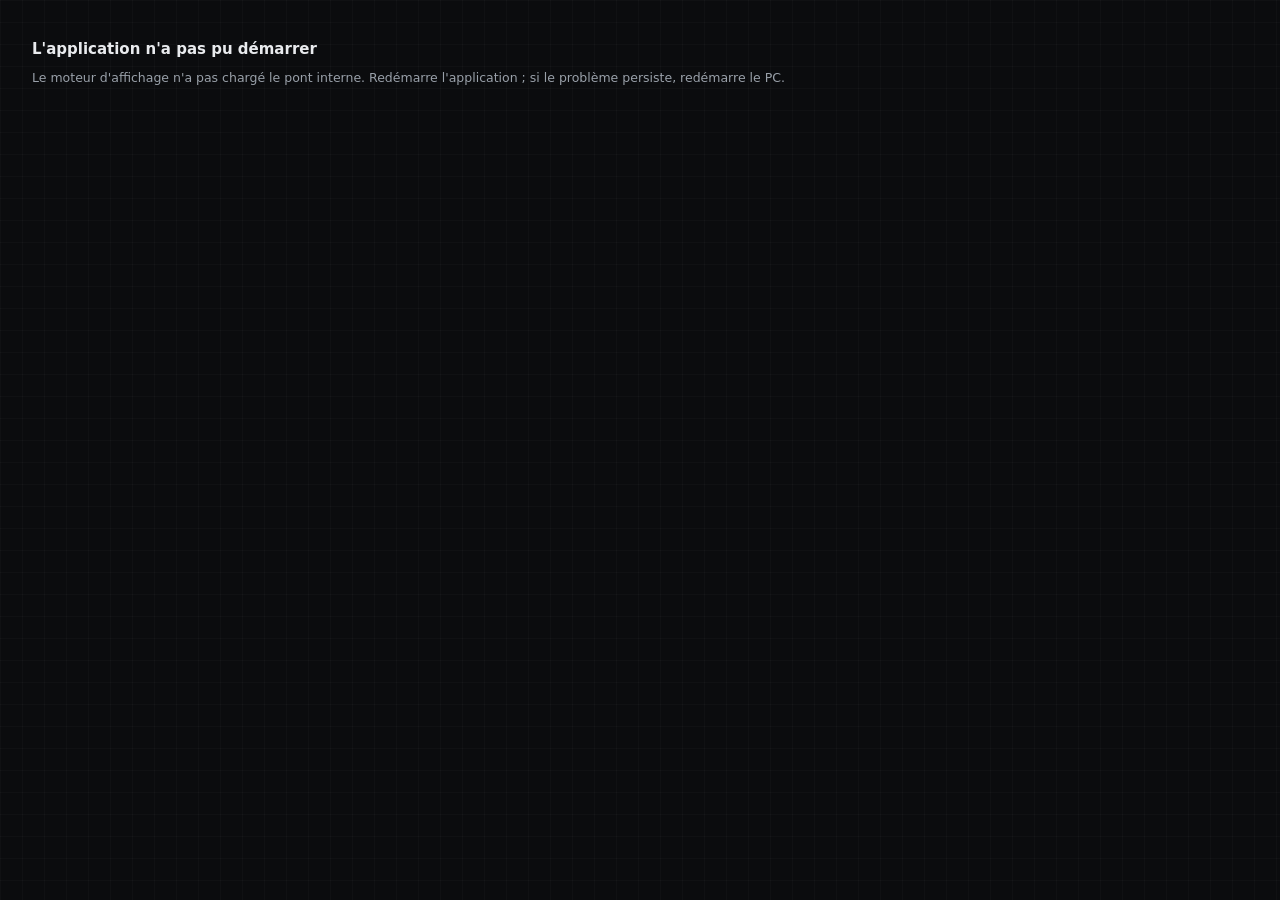
==== commit 1ad1789f: "Audit complet : correctifs Windows 10/11, robustesse et finition Detection de WebView2 : la cle HKCU" ====
--- a/ui/index.html
+++ b/ui/index.html
@@ -14,21 +14,21 @@
         <span class="product">KOSP INJECTION</span>
         <span class="subtitle">Injecteur iOS &middot; TwitNinf</span>
       </div>
-      <span class="pill" id="state-pill" data-state="idle">PRET</span>
+      <span class="pill" id="state-pill" data-state="idle">PRÊT</span>
     </header>
 
     <div class="devicebar">
       <span class="dev-dot" id="dev-dot"></span>
-      <span class="dev-label" id="dev-label">Aucun appareil detecte</span>
+      <span class="dev-label" id="dev-label">Aucun appareil détecté</span>
       <span class="dev-meta mono" id="dev-meta"></span>
     </div>
 
     <section class="prereq" id="prereq">
       <span class="sec-label">Avant de lancer</span>
       <ul>
-        <li>iPhone branche en USB &mdash; cable de donnees, port du PC, sans hub</li>
-        <li>Ecran deverrouille et allume pendant toute l'operation</li>
-        <li>&laquo;&nbsp;Se fier a cet ordinateur&nbsp;&raquo; accepte sur l'iPhone</li>
+        <li>iPhone branché en USB &mdash; câble de données, port du PC, sans hub</li>
+        <li>Écran déverrouillé et allumé pendant toute l'opération</li>
+        <li>&laquo;&nbsp;Se fier à cet ordinateur&nbsp;&raquo; accepté sur l'iPhone</li>
       </ul>
     </section>
 
@@ -56,7 +56,7 @@
 
   <div class="overlay hidden" id="overlay-prereqs">
     <div class="modal">
-      <span class="sec-label">Prerequis systeme</span>
+      <span class="sec-label">Prérequis système</span>
       <h2>Composants Apple manquants</h2>
       <p class="modal-sub" id="prereqs-message"></p>
       <p class="modal-sub" id="prereqs-detail"></p>
@@ -68,8 +68,8 @@
   <div class="overlay hidden" id="overlay-device">
     <div class="modal">
       <span class="sec-label">Cible</span>
-      <h2>Plusieurs appareils detectes</h2>
-      <p class="modal-sub">Choisis celui a mettre a jour.</p>
+      <h2>Plusieurs appareils détectés</h2>
+      <p class="modal-sub">Choisis celui à mettre à jour.</p>
       <div class="list" id="device-list"></div>
       <button class="btn btn-ghost" id="btn-cancel-device">Annuler</button>
     </div>
@@ -79,7 +79,7 @@
     <div class="modal">
       <span class="sec-label">Signature</span>
       <h2>Compte Apple</h2>
-      <p class="modal-sub">Choisis un compte enregistre.</p>
+      <p class="modal-sub">Choisis un compte enregistré.</p>
       <div class="list" id="account-list"></div>
       <button class="btn btn-ghost" id="btn-add-account">Utiliser un autre compte</button>
       <button class="btn btn-ghost" id="btn-cancel-account">Annuler</button>
@@ -91,24 +91,24 @@
       <span class="sec-label">Signature</span>
       <h2>Connexion Apple ID</h2>
       <p class="notice hidden" id="password-note"></p>
-      <p class="modal-sub" id="modal-sub-id">Identifiants du compte Apple gratuit utilise pour signer l'app.</p>
+      <p class="modal-sub" id="modal-sub-id">Identifiants du compte Apple gratuit utilisé pour signer l'app.</p>
       <input class="field" type="email" id="input-apple-id" placeholder="Apple ID" autocomplete="off" spellcheck="false" />
       <input class="field" type="password" id="input-password" placeholder="Mot de passe" autocomplete="off" />
       <p class="field-error hidden" id="password-error"></p>
       <button class="btn btn-primary" id="btn-submit-password">Continuer</button>
       <button class="btn btn-ghost" id="btn-cancel-password">Annuler</button>
-      <p class="foot-note">Mot de passe enregistre dans le Gestionnaire d'identification Windows, chiffre pour ta session.</p>
+      <p class="foot-note">Mot de passe enregistré dans le Gestionnaire d'identification Windows, chiffré pour ta session.</p>
     </div>
   </div>
 
   <div class="overlay hidden" id="overlay-2fa">
     <div class="modal">
-      <span class="sec-label">Verification</span>
-      <h2 id="twofa-title">Code de verification</h2>
+      <span class="sec-label">Vérification</span>
+      <h2 id="twofa-title">Code de vérification</h2>
       <p class="notice hidden" id="twofa-note"></p>
 
       <div id="twofa-code-block">
-        <p class="modal-sub" id="twofa-sub">Entre le code a 6 chiffres affiche sur tes appareils Apple.</p>
+        <p class="modal-sub" id="twofa-sub">Entre le code à 6 chiffres affiché sur tes appareils Apple.</p>
         <input class="field field-code mono" type="text" inputmode="numeric" maxlength="6" id="input-2fa" placeholder="000000" autocomplete="one-time-code" />
         <p class="field-error hidden" id="twofa-error"></p>
         <button class="btn btn-primary" id="btn-submit-2fa">Valider</button>
@@ -116,7 +116,7 @@
       </div>
 
       <div id="twofa-choice-block" class="hidden">
-        <p class="modal-sub">Apple n'a pas indique par ou envoyer le code. Choisis un canal.</p>
+        <p class="modal-sub">Apple n'a pas indiqué par où envoyer le code. Choisis un canal.</p>
         <div class="list" id="twofa-methods"></div>
       </div>
 
@@ -124,14 +124,24 @@
     </div>
   </div>
 
+  <div class="overlay hidden" id="overlay-quit">
+    <div class="modal">
+      <span class="sec-label">Injection en cours</span>
+      <h2>Fermer maintenant ?</h2>
+      <p class="modal-sub">Une injection est en cours. Fermer la fenêtre l'interrompt&nbsp;: l'app peut rester à moitié installée sur l'iPhone, et il faudra tout reprendre depuis le début.</p>
+      <button class="btn btn-primary" id="btn-quit-stay">Continuer l'injection</button>
+      <button class="btn btn-ghost" id="btn-quit-force">Interrompre et fermer</button>
+    </div>
+  </div>
+
   <div class="overlay hidden" id="overlay-certs">
     <div class="modal modal-wide">
       <span class="sec-label">Certificats</span>
       <h2>Limite atteinte</h2>
-      <p class="modal-sub">Apple limite un compte gratuit a 2 certificats. Choisis celui a revoquer pour liberer une place.</p>
+      <p class="modal-sub">Apple limite un compte gratuit à 2 certificats. Choisis celui à révoquer pour libérer une place.</p>
       <div class="list" id="cert-list"></div>
-      <p class="notice">Revoquer un certificat casse les apps signees avec, sur les autres ordinateurs.</p>
-      <button class="btn btn-primary" id="btn-submit-certs" disabled>Revoquer et continuer</button>
+      <p class="notice">Révoquer un certificat casse les apps signées avec, sur les autres ordinateurs.</p>
+      <button class="btn btn-primary" id="btn-submit-certs" disabled>Révoquer et continuer</button>
       <button class="btn btn-ghost" id="btn-cancel-certs">Annuler</button>
     </div>
   </div>
--- a/ui/style.css
+++ b/ui/style.css
@@ -59,6 +59,11 @@
 
 .mono { font-family: var(--mono); font-variant-numeric: tabular-nums; }
 .hidden { display: none !important; }
+
+/* Ecran de secours quand le script ne peut meme pas construire l'interface. */
+.fatal { padding: 40px 32px; }
+.fatal h2 { margin: 0 0 10px; font-size: 15px; }
+.fatal p { margin: 0; font-size: 12.5px; line-height: 1.55; color: var(--text-dim); }
 
 .app {
   position: relative;
